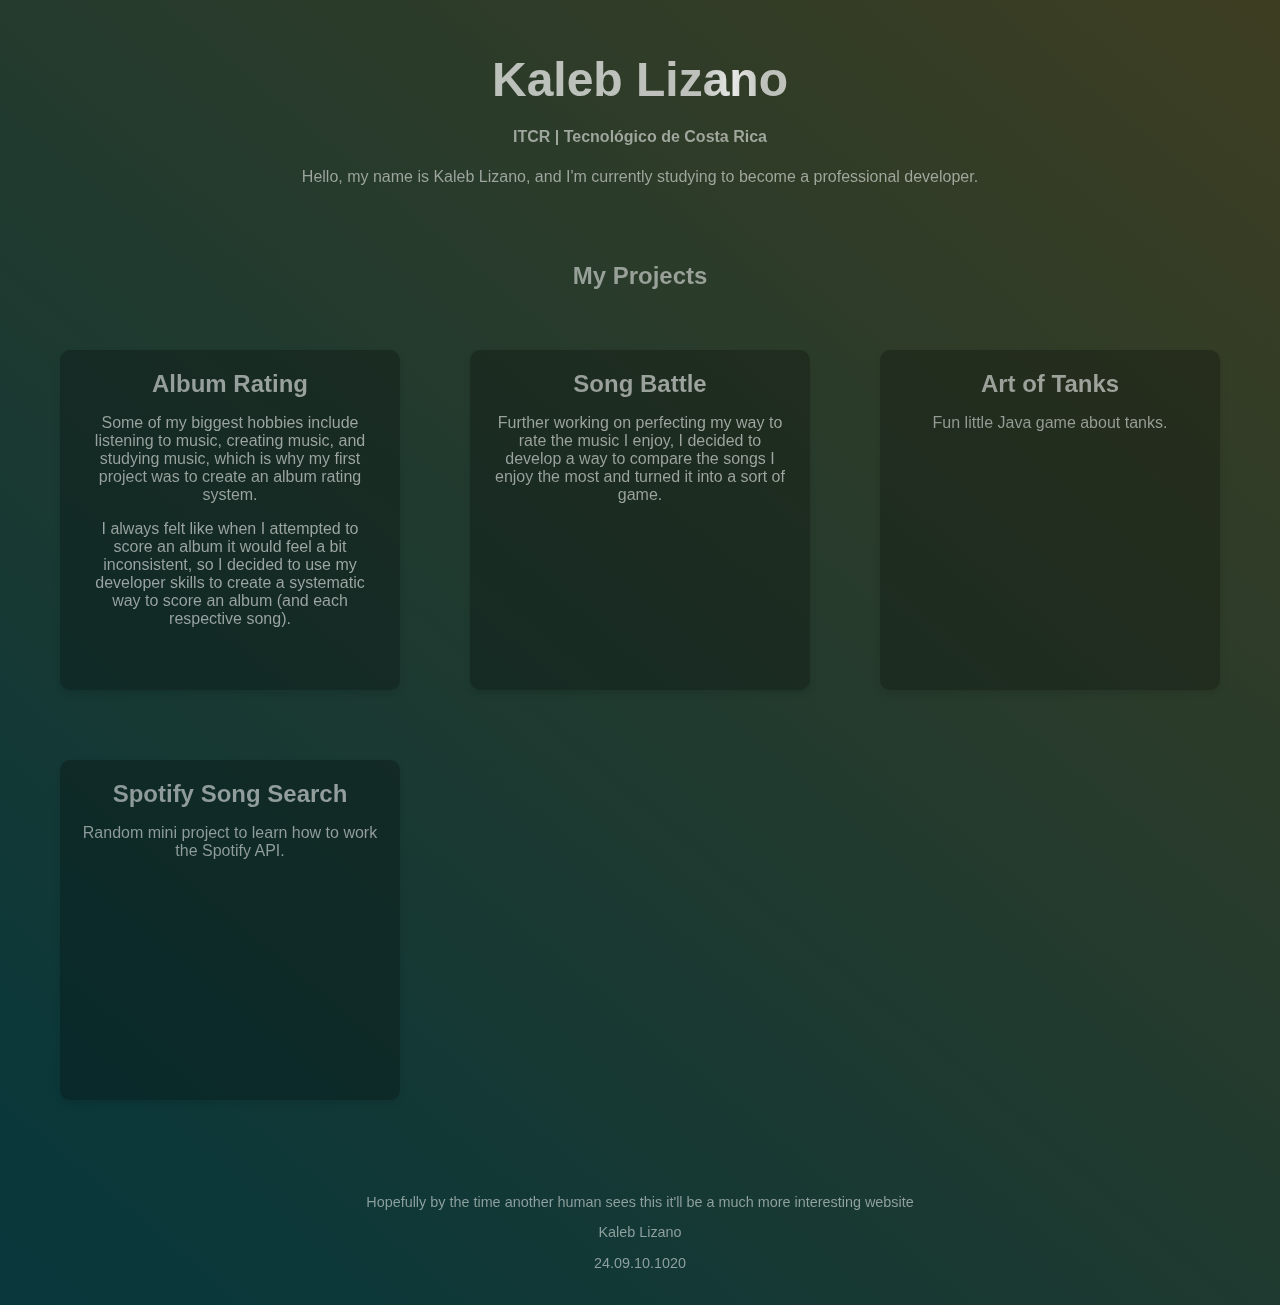
==== index.html @ f08c8809 "20240921.1340" ====
<!DOCTYPE html>
<html lang="en">
	<head>
		<meta charset="UTF-8" />
		<meta name="viewport" content="width=device-width, initial-scale=1.0" />
		<title>Meet Kaleb Lizano</title>
		<link rel="stylesheet" href="style.css" />
	</head>
	<body>
		<div class="root">
			<div class="introduction">
				<h1 id="name">Kaleb Lizano</h1>
				<h4>ITCR | Tecnológico de Costa Rica</h4>
				<p>
					Hello, my name is Kaleb Lizano, and I'm currently studying to become a
					professional developer.
				</p>
			</div>
			<div class="project-list">
				<h2 class="project-title">My Projects</h2>
				<div id="custom-alert" class="custom-alert">
					<span id="alert-message">Work In Progress</span>
					<button id="close-alert" class="close-alert">&times;</button>
				</div>
				<div class="project-grid">
					<div class="project-item" id="project-album-rating">
						<a href="/album-rating/" class="project-title">Album Rating</a>
						<p class="project-description">
							Some of my biggest hobbies include listening to music, creating
							music, and studying music, which is why my first project was to
							create an album rating system.
						</p>
						<p class="project-description">
							I always felt like when I attempted to score an album it would
							feel a bit inconsistent, so I decided to use my developer skills
							to create a systematic way to score an album (and each respective
							song).
						</p>
					</div>
					<div class="project-item" id="project-song-battle">
						<a href="/song-battle/" class="project-title">Song Battle</a>
						<p class="project-description">
							Further working on perfecting my way to rate the music I enjoy, I
							decided to develop a way to compare the songs I enjoy the most and
							turned it into a sort of game.
						</p>
					</div>
					<div class="project-item" id="project-art-of-tanks">
						<a class="project-title">Art of Tanks</a>
						<p class="project-description">Fun little Java game about tanks.</p>
					</div>
					<div class="project-item" id="project-song-search">
						<a href="/song-search/" class="project-title"
							>Spotify Song Search</a
						>
						<p class="project-description">
							Random mini project to learn how to work the Spotify API.
						</p>
					</div>
				</div>
			</div>
			<div class="appendix">
				<footer>
					<p>
						Hopefully by the time another human sees this it'll be a much more
						interesting website
					</p>
					<p>Kaleb Lizano</p>
					<p>24.09.10.1020</p>
				</footer>
			</div>
		</div>
		<script src="app.js"></script>
	</body>
</html>
---- style.css ----
body {
	font-family: Arial, sans-serif;
	background: linear-gradient(
		400deg,
		#02221d,
		#071e22,
		#023249,
		#09373a,
		#66430e,
		#802205,
		#581703
	);
	background-size: 1000% 1000%;
	margin: 0;
	padding: 0;
	color: #ffffff;
	animation: gradient 30s ease infinite;
}

.root {
	margin: 0;
	padding: 0;
	text-align: center;
}
.introduction {
	padding: 20px;
	text-align: center;

	background: linear-gradient(
		400deg,
		rgb(255, 255, 255, 0.5),
		rgba(255, 255, 255, 0.75)
	);
	background-size: 1000% 1000%;
	background-clip: text;
	color: transparent;
	animation: gradient 30s ease infinite;
}
#name {
	font-size: 3rem;
	margin-bottom: 10px;
	background: linear-gradient(
		90deg,
		rgba(255, 255, 255, 0.3) 0%,
		rgba(255, 255, 255, 0.3) 20%,
		rgba(255, 255, 255, 0.75) 30%,
		rgba(255, 255, 255, 0.3) 40%,
		rgba(255, 255, 255, 0.3) 60%
	);
	background-size: 25% 100%;

	-webkit-background-clip: text;
	background-clip: text;

	-webkit-text-fill-color: transparent;
	color: transparent;

	animation: text-gradient 15s ease infinite;
}
.project-description {
	font-size: 1rem;

	background: linear-gradient(
		400deg,
		rgb(255, 255, 255, 0.5),
		rgba(255, 255, 255, 0.75)
	);
	background-size: 1000% 1000%;
	background-clip: text;
	color: transparent;
	animation: gradient 30s ease infinite;
}
ul {
	list-style-type: none;
	padding: 0;
}
li {
	margin: 0;
	padding: 0;
}
a {
	text-decoration: none;
	color: #ffffff;
	font-size: 1.5rem;
	transition: color 0.3s ease;
}
a:hover {
	background: linear-gradient(
		400deg,
		rgb(255, 255, 255, 0.5),
		rgba(255, 255, 255, 1)
	);
	background-size: 1000% 1000%;
	background-clip: text;
	animation: gradient 1.5s ease infinite;
}
.project-title {
	font-weight: bold;
	background: linear-gradient(
		400deg,
		rgb(255, 255, 255, 0.5),
		rgba(255, 255, 255, 0.75)
	);
	background-size: 1000% 1000%;
	background-clip: text;
	color: transparent;
	animation: gradient 30s ease infinite;
}
.project-list {
	padding: 20px;
}
.project-grid {
	display: grid;
	grid-template-columns: repeat(auto-fit, minmax(350px, 1fr));
	gap: 30px;
	justify-items: center;
	padding: 20px;
	margin: 0 auto;
}
.project-item {
	background: rgba(0, 0, 0, 0.25);
	padding: 20px;
	margin: 20px;
	border-radius: 10px;
	box-shadow: 0 4px 6px rgba(0, 0, 0, 0.1);
	min-width: 300px;
	max-width: 300px;
	min-height: 300px;
	max-height: 300px;
	justify-items: center;
	align-items: center;
	color: #fff;
	transition: background 0.4s ease;
}
.project-item:hover {
	background: rgba(0, 0, 0, 0.5);
	cursor: pointer;
}
.appendix {
	padding: 20px;
}
footer {
	font-size: 0.9rem;
	background: linear-gradient(
		400deg,
		rgb(255, 255, 255, 0.5),
		rgba(255, 255, 255, 0.75)
	);
	background-size: 1000% 1000%;
	background-clip: text;
	color: transparent;
	animation: gradient 30s ease infinite;
}

@keyframes text-gradient {
	0% {
		background-position: 100% 50%;
	}
	100% {
		background-position: 0% 50%;
	}
}

@keyframes gradient {
	0% {
		background-position: 0% 50%;
	}
	50% {
		background-position: 100% 50%;
	}
	100% {
		background-position: 0% 50%;
	}
}

.custom-alert {
	display: none;
	position: fixed;
	top: 20px;
	right: 20px;
	background-color: rgba(0, 0, 0, 0.4);
	color: rgb(255, 255, 255, 0.5);
	padding: 30px;
	border-radius: 5px;
	box-shadow: 0 4px 6px rgba(0, 0, 0, 0.2);
	z-index: 1000;
	max-width: 300px;
	font-family: Arial, sans-serif;
	font-size: 1rem;
}

.close-alert {
	background: none;
	border: none;
	font-size: 1.2rem;
	font-weight: bold;
	color: rgb(255, 255, 255, 0.5);
	position: absolute;
	top: 5px;
	right: 10px;
	cursor: pointer;
}

.close-alert:hover {
	color: rgb(255, 255, 255, 0.75);
}

.custom-alert.show {
	display: block;
	animation: fadeIn 0.5s, fadeOut 0.5s 4.5s;
}

@keyframes fadeIn {
	from {
		opacity: 0;
	}
	to {
		opacity: 1;
	}
}

@keyframes fadeOut {
	from {
		opacity: 1;
	}
	to {
		opacity: 0;
	}
}

@media (max-width: 600px) {
	.personal-info > div {
		flex: 1 1 100%;
	}
}
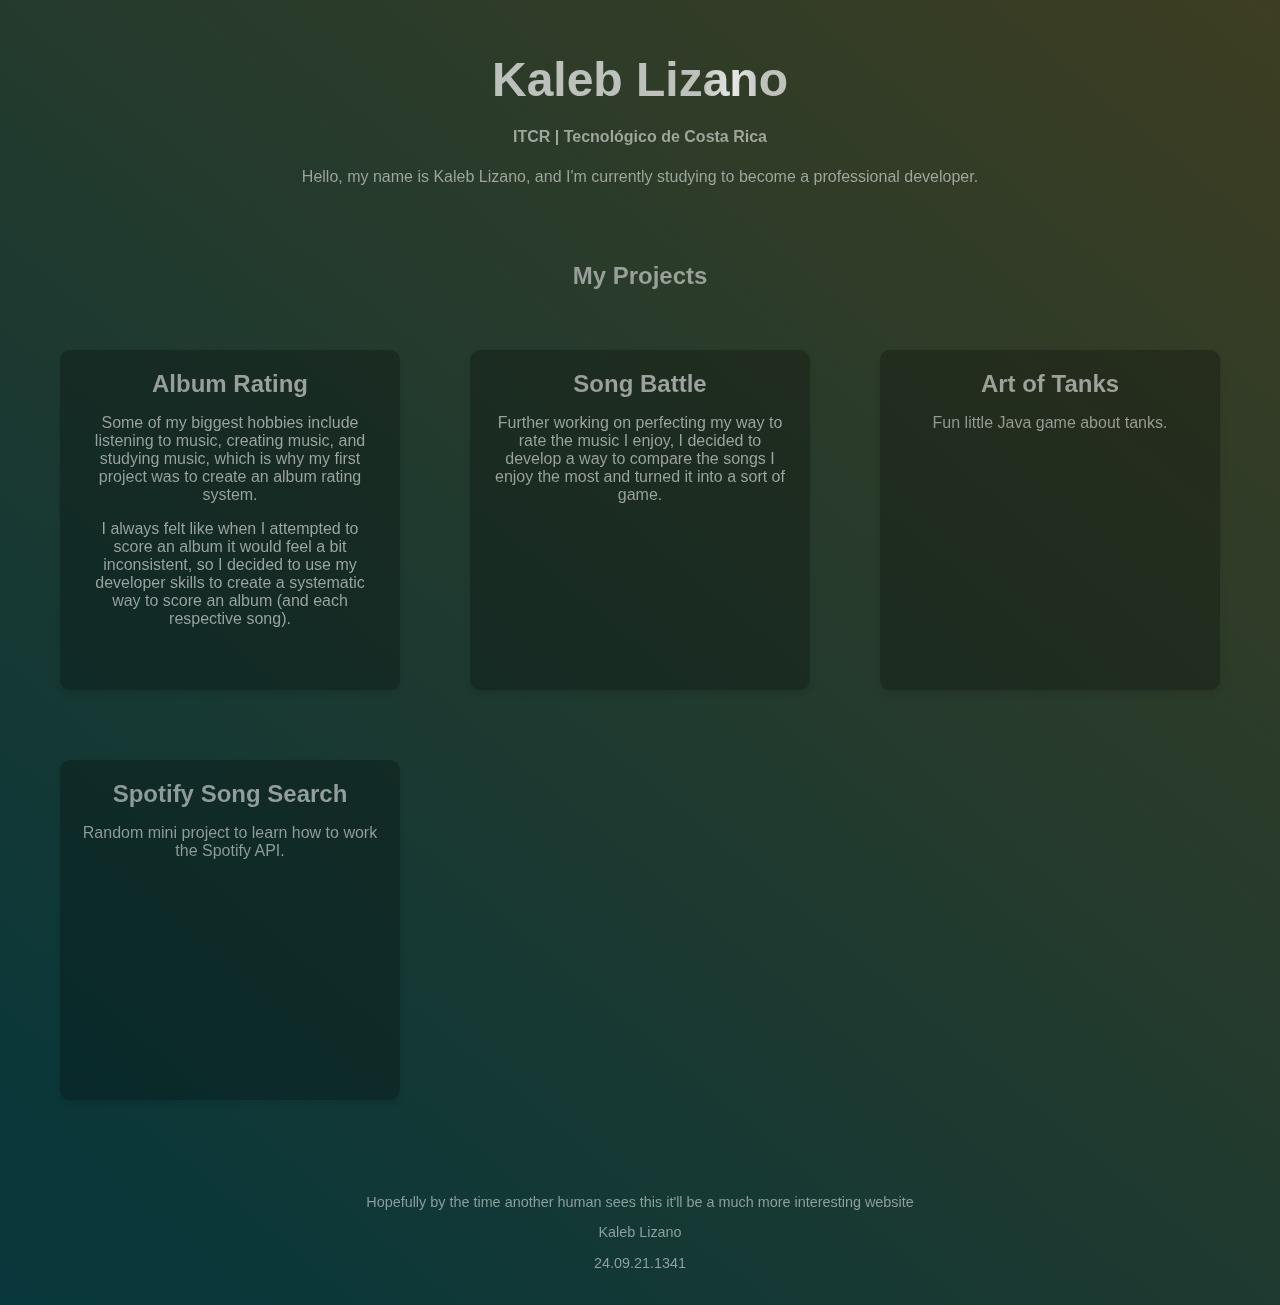
==== commit 14f03f11: "Update index.html" ====
--- a/index.html
+++ b/index.html
@@ -66,7 +66,7 @@
 						interesting website
 					</p>
 					<p>Kaleb Lizano</p>
-					<p>24.09.10.1020</p>
+					<p>24.09.21.1341</p>
 				</footer>
 			</div>
 		</div>
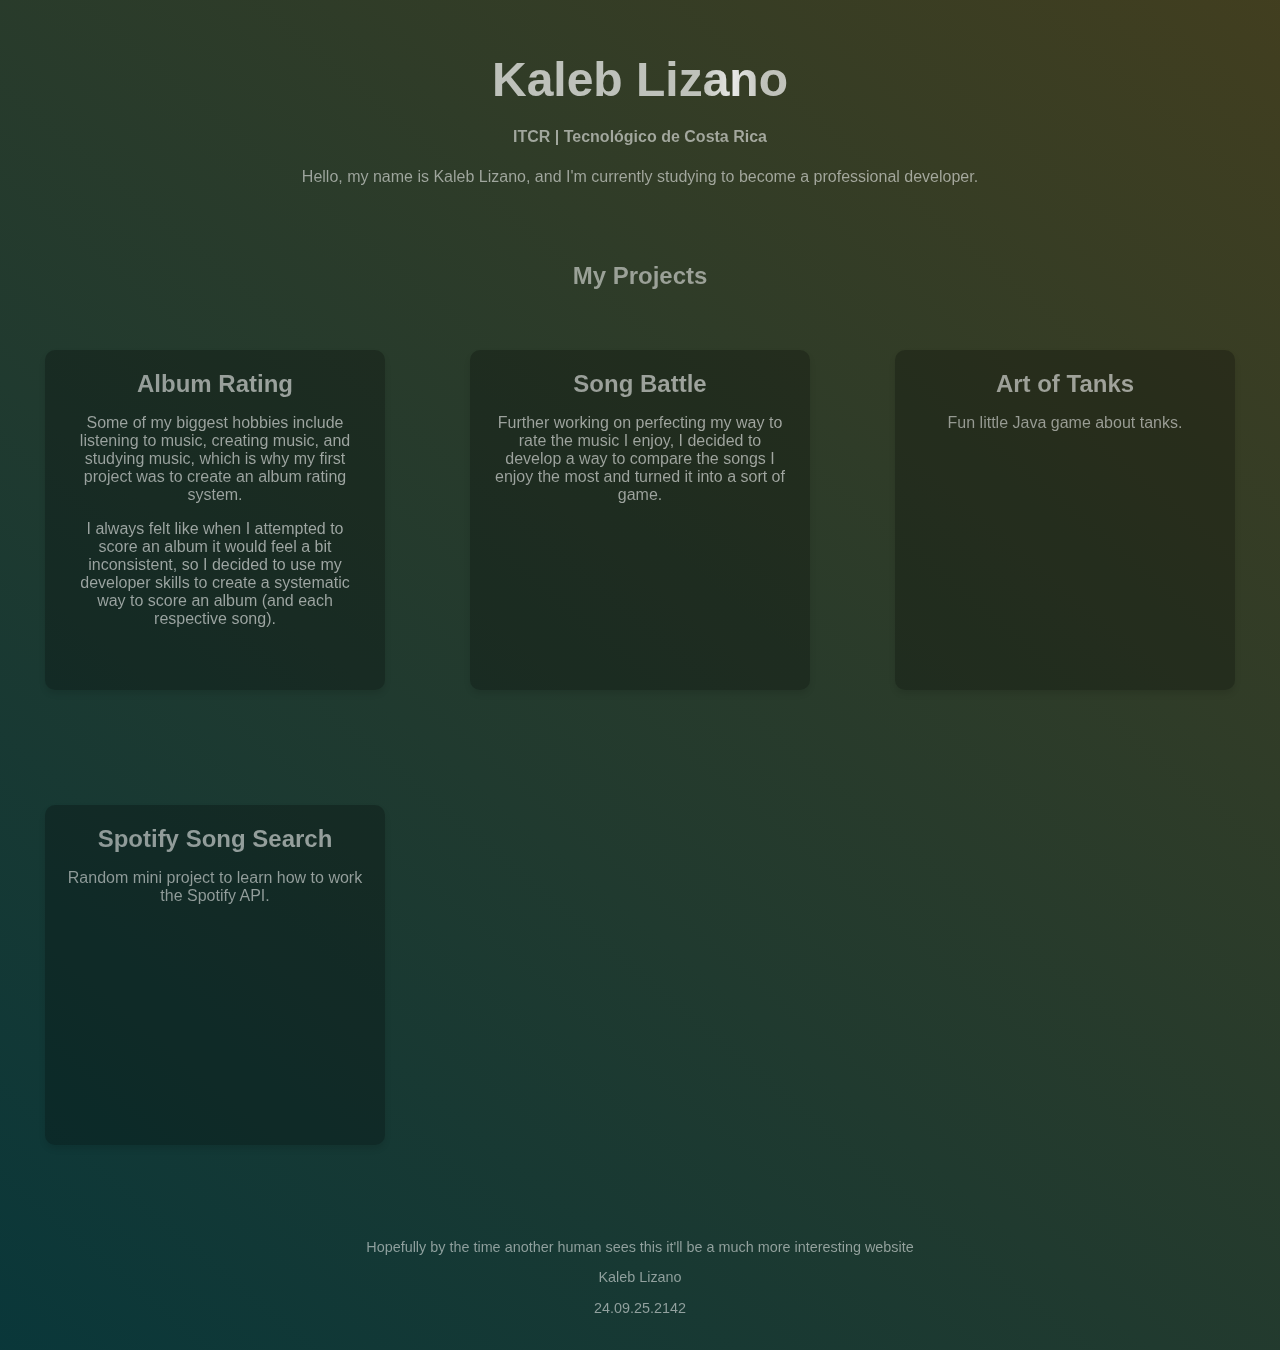
==== commit ff4aa138: "Update index.html" ====
--- a/index.html
+++ b/index.html
@@ -66,7 +66,7 @@
 						interesting website
 					</p>
 					<p>Kaleb Lizano</p>
-					<p>24.09.21.1341</p>
+					<p>24.09.25.2142</p>
 				</footer>
 			</div>
 		</div>
--- a/style.css
+++ b/style.css
@@ -111,9 +111,10 @@
 }
 .project-grid {
 	display: grid;
-	grid-template-columns: repeat(auto-fit, minmax(350px, 1fr));
-	gap: 30px;
+	grid-template-columns: repeat(auto-fit, minmax(300px, 1fr));
+	gap: 75px;
 	justify-items: center;
+	align-items: center;
 	padding: 20px;
 	margin: 0 auto;
 }
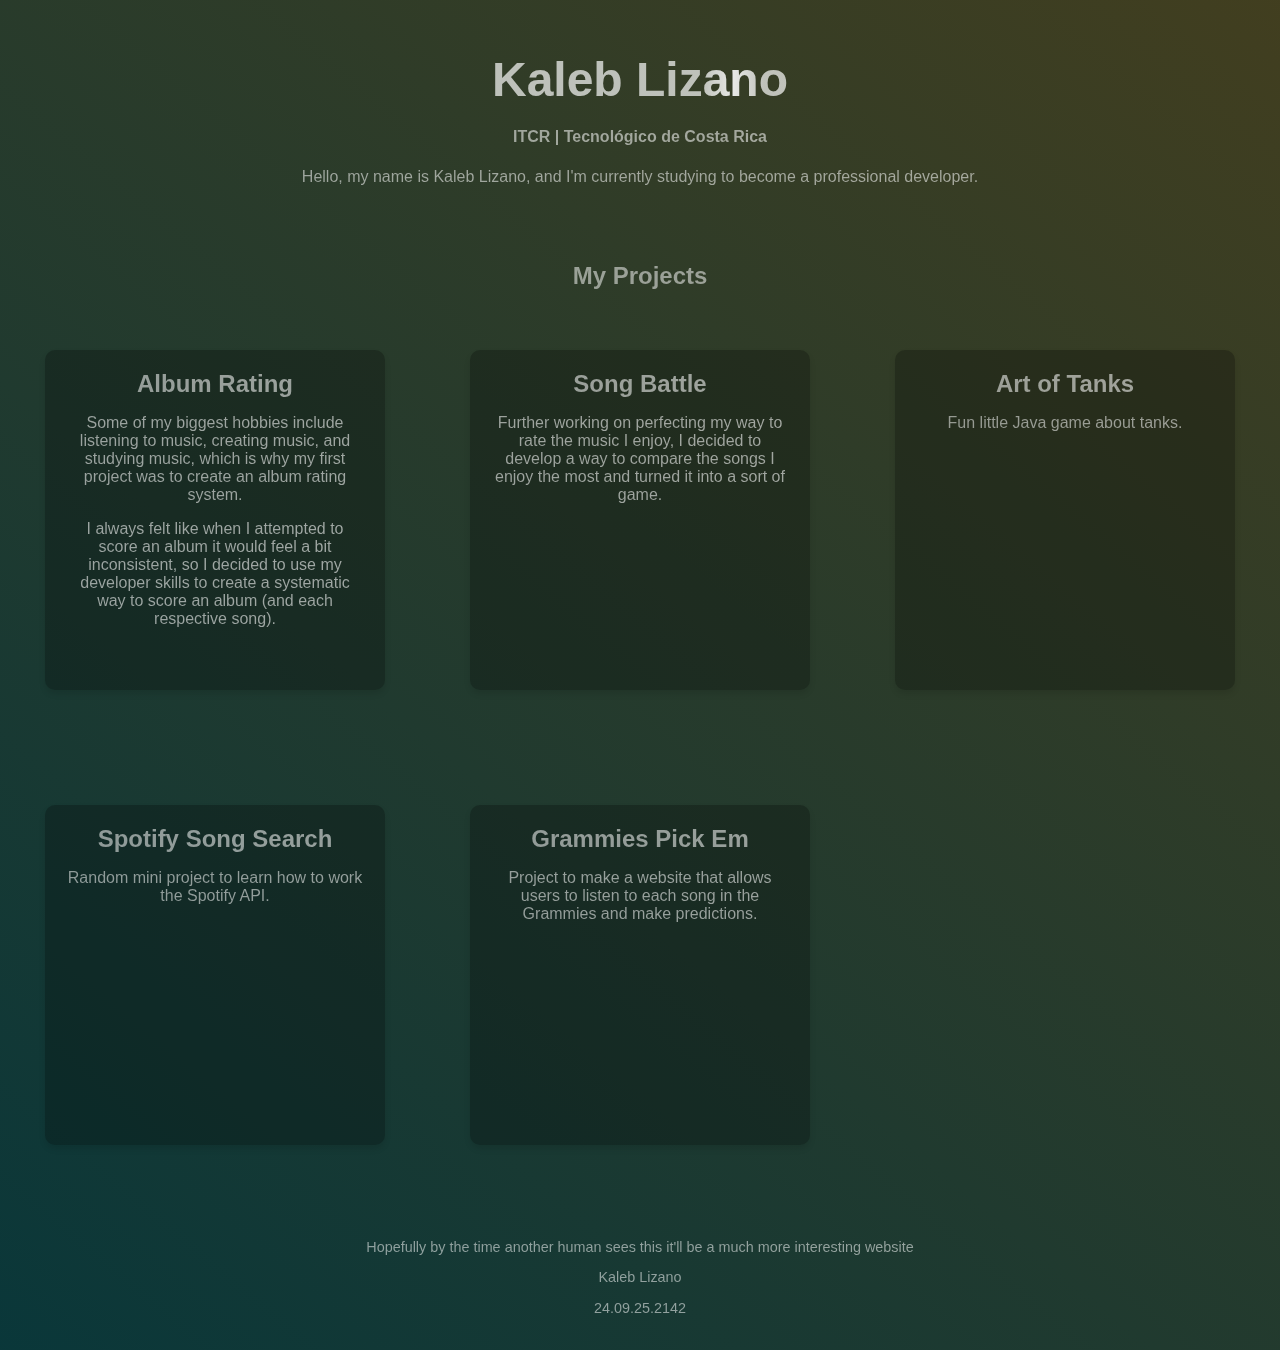
==== commit ecd31658: "20241112.1549" ====
--- a/index.html
+++ b/index.html
@@ -57,6 +57,13 @@
 							Random mini project to learn how to work the Spotify API.
 						</p>
 					</div>
+					<div class="project-item" id="grammy-pick-em">
+						<a href="/song-search/" class="project-title">Grammies Pick Em</a>
+						<p class="project-description">
+							Project to make a website that allows users to listen to each song
+							in the Grammies and make predictions.
+						</p>
+					</div>
 				</div>
 			</div>
 			<div class="appendix">
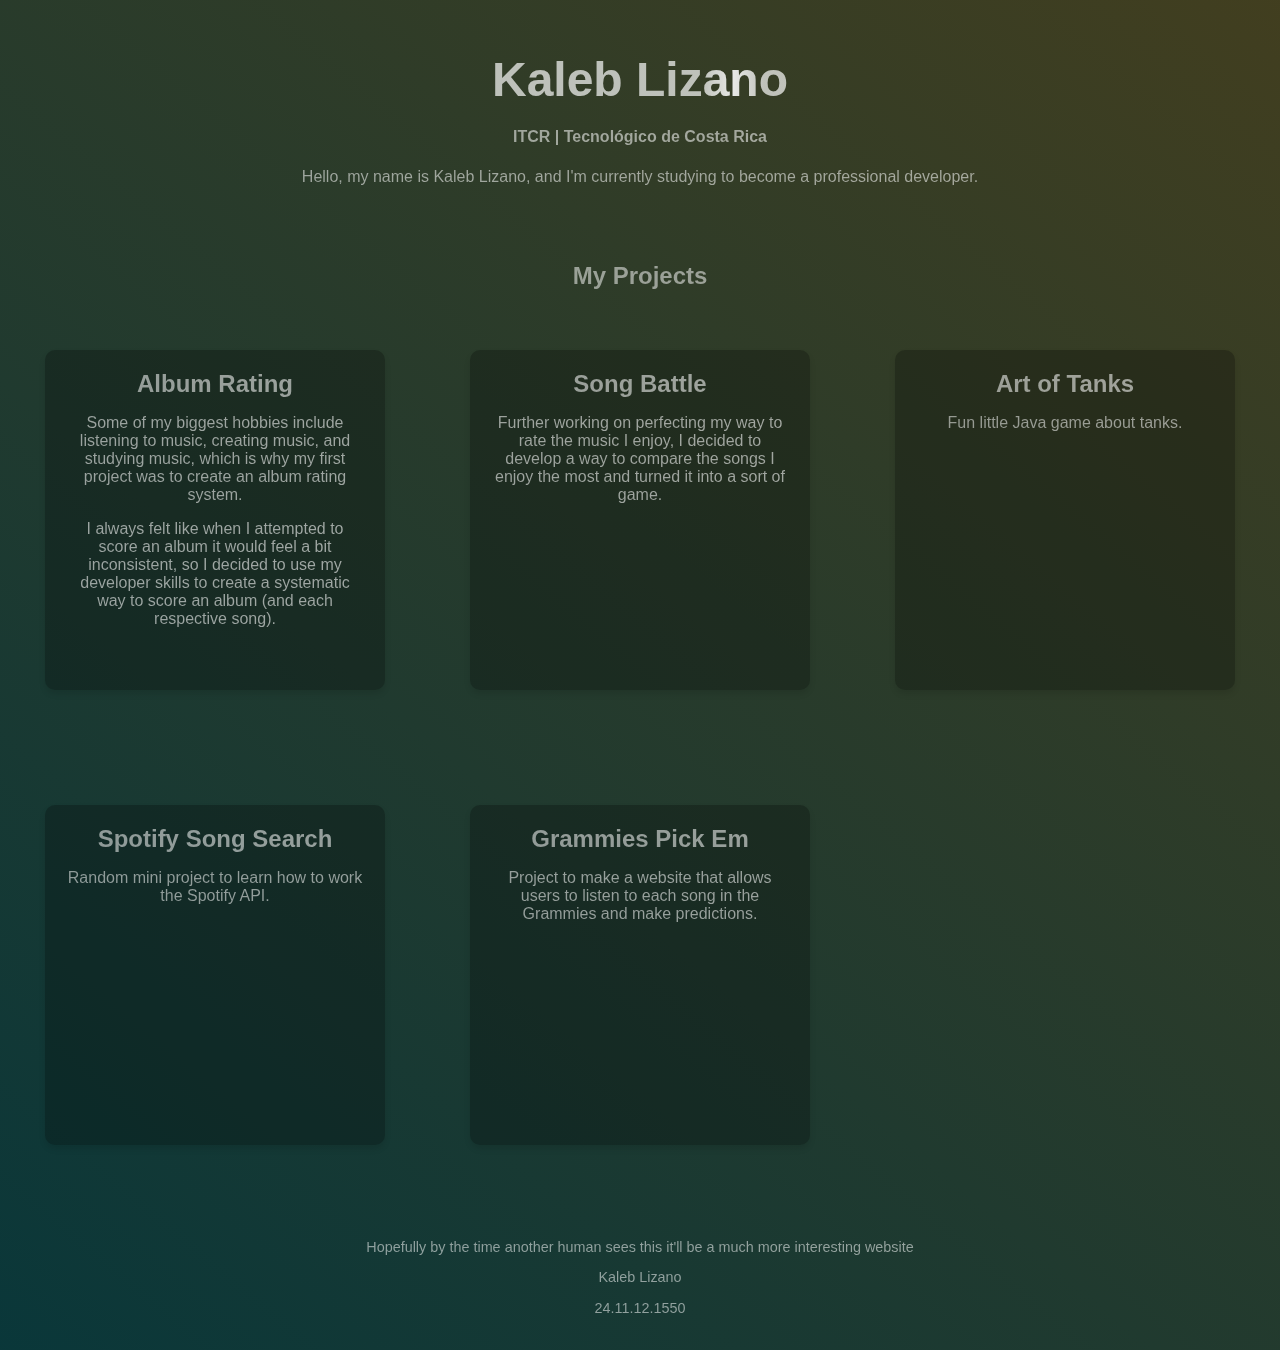
==== commit 314b6b97: "Update index.html" ====
--- a/index.html
+++ b/index.html
@@ -73,7 +73,7 @@
 						interesting website
 					</p>
 					<p>Kaleb Lizano</p>
-					<p>24.09.25.2142</p>
+					<p>24.11.12.1550</p>
 				</footer>
 			</div>
 		</div>
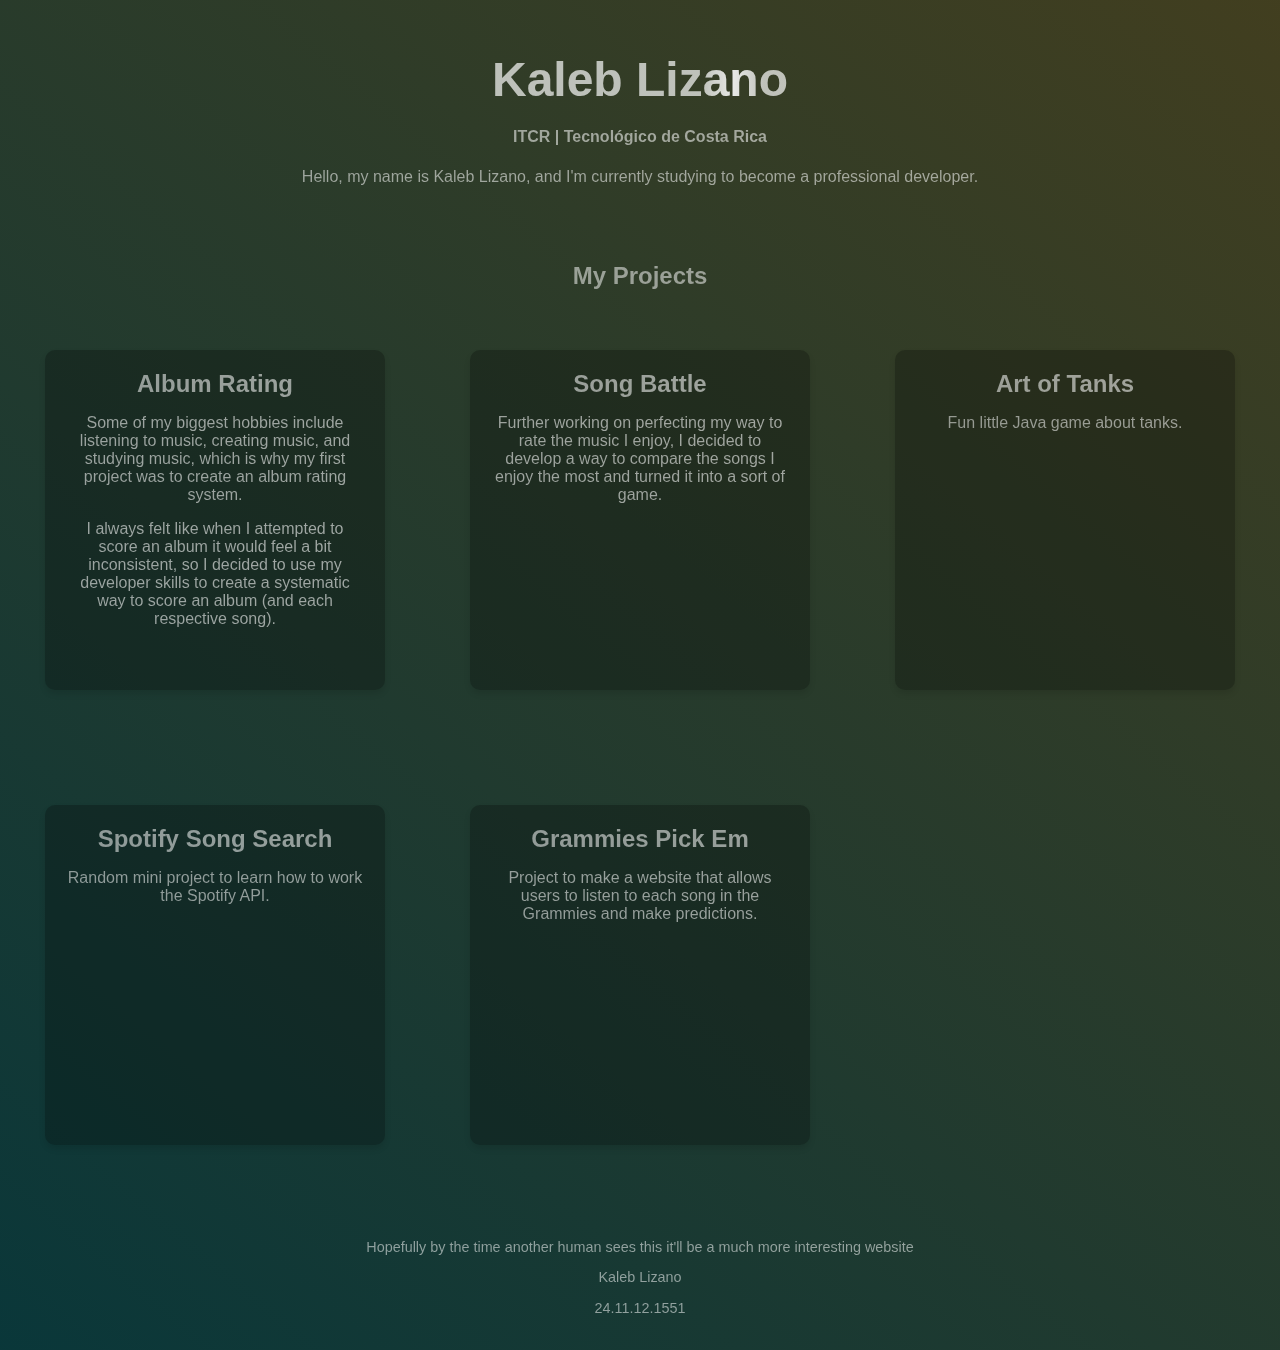
==== commit fdb0478e: "Update index.html" ====
--- a/index.html
+++ b/index.html
@@ -58,7 +58,9 @@
 						</p>
 					</div>
 					<div class="project-item" id="grammy-pick-em">
-						<a href="/song-search/" class="project-title">Grammies Pick Em</a>
+						<a href="/grammies-pick-em/" class="project-title"
+							>Grammies Pick Em</a
+						>
 						<p class="project-description">
 							Project to make a website that allows users to listen to each song
 							in the Grammies and make predictions.
@@ -73,7 +75,7 @@
 						interesting website
 					</p>
 					<p>Kaleb Lizano</p>
-					<p>24.11.12.1550</p>
+					<p>24.11.12.1551</p>
 				</footer>
 			</div>
 		</div>
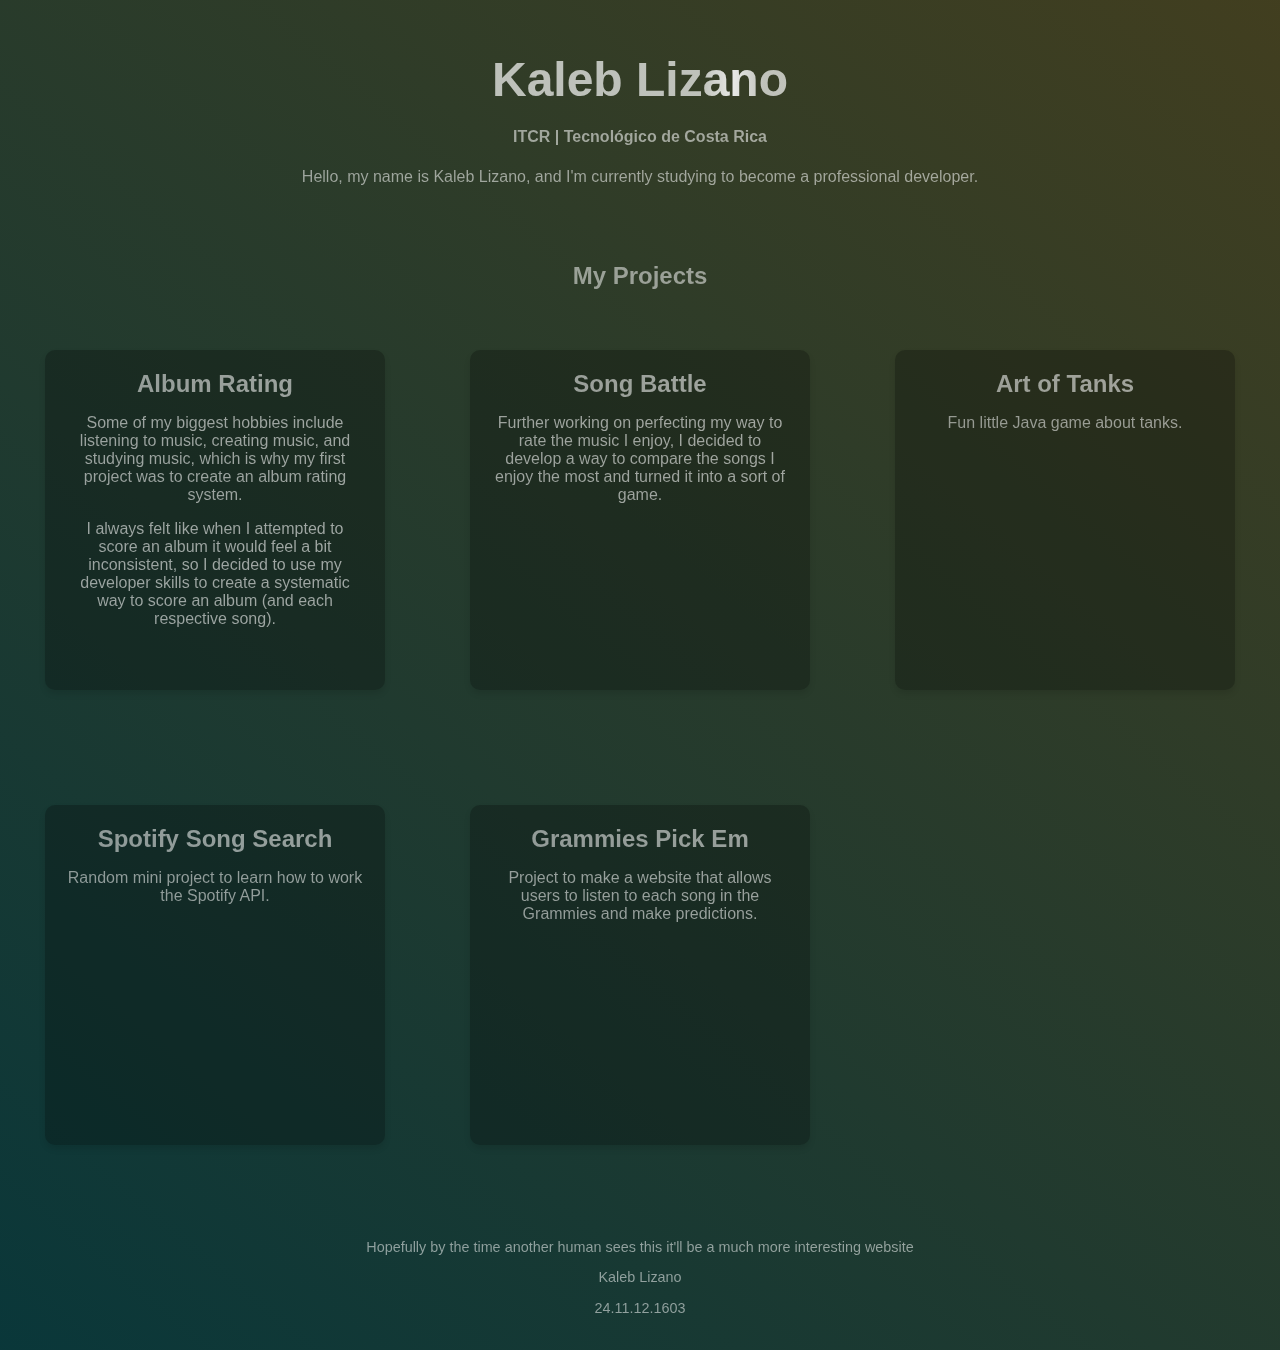
==== commit 68959115: "Update index.html" ====
--- a/index.html
+++ b/index.html
@@ -75,7 +75,7 @@
 						interesting website
 					</p>
 					<p>Kaleb Lizano</p>
-					<p>24.11.12.1551</p>
+					<p>24.11.12.1603</p>
 				</footer>
 			</div>
 		</div>
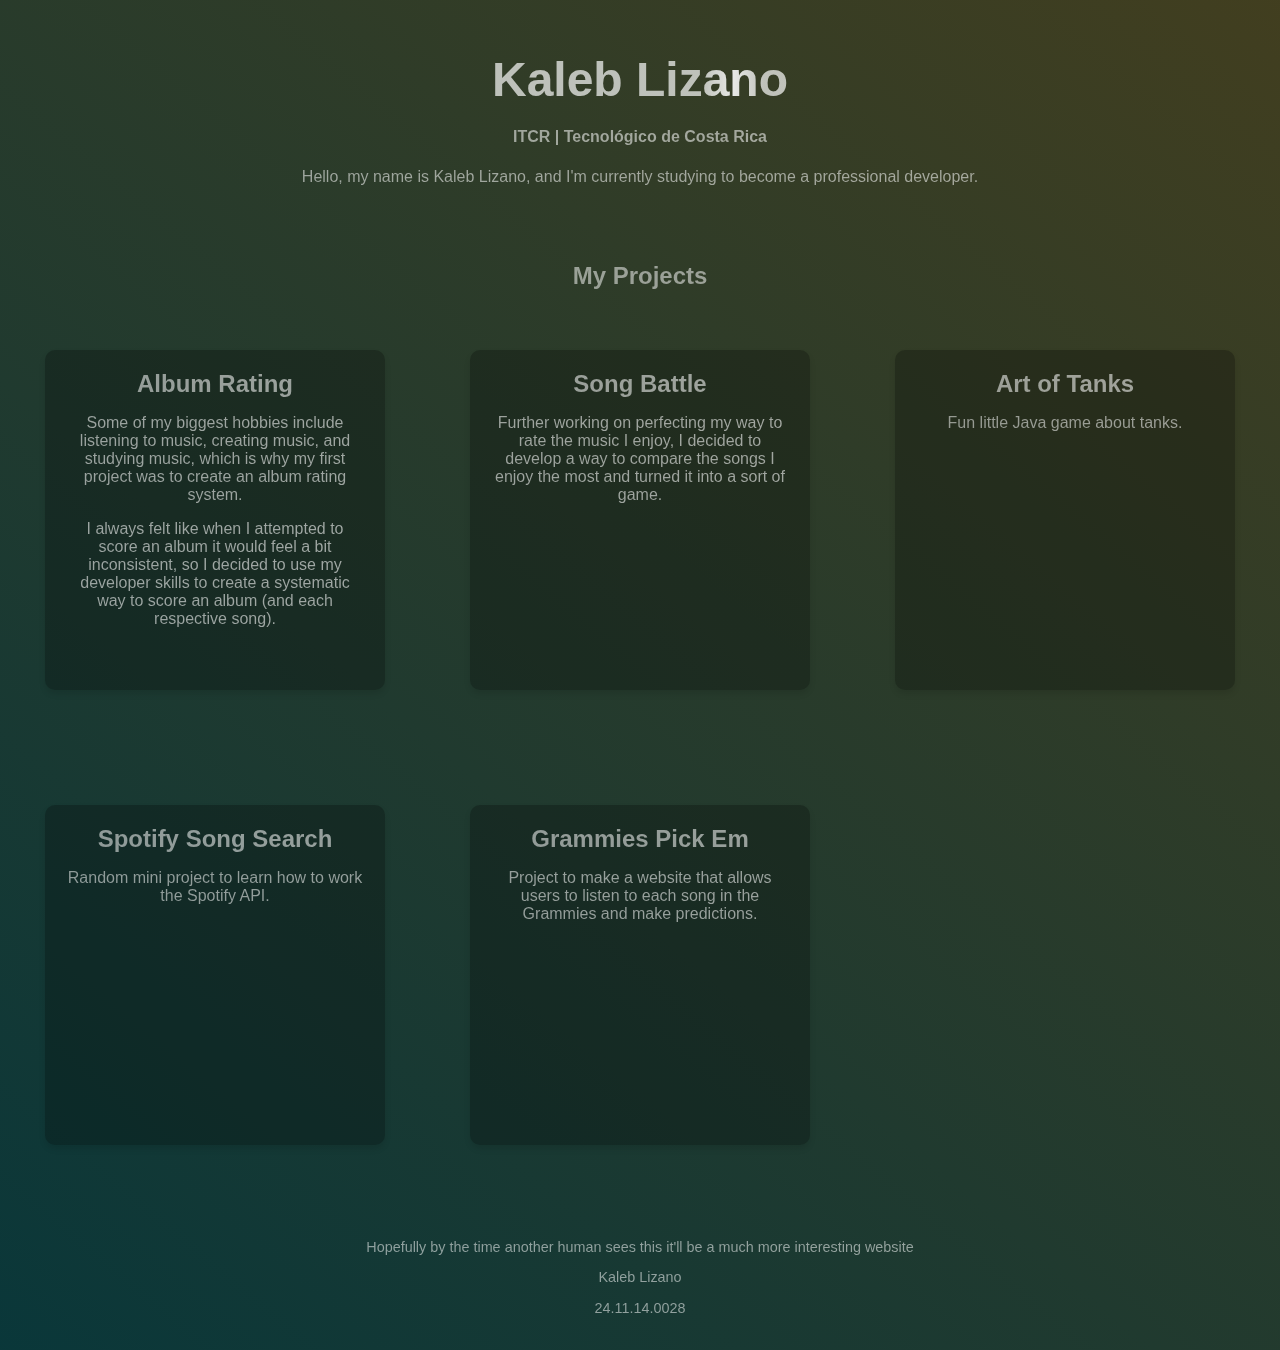
==== commit fd46b361: "Updates" ====
--- a/index.html
+++ b/index.html
@@ -75,7 +75,7 @@
 						interesting website
 					</p>
 					<p>Kaleb Lizano</p>
-					<p>24.11.12.1603</p>
+					<p>24.11.14.0028</p>
 				</footer>
 			</div>
 		</div>
